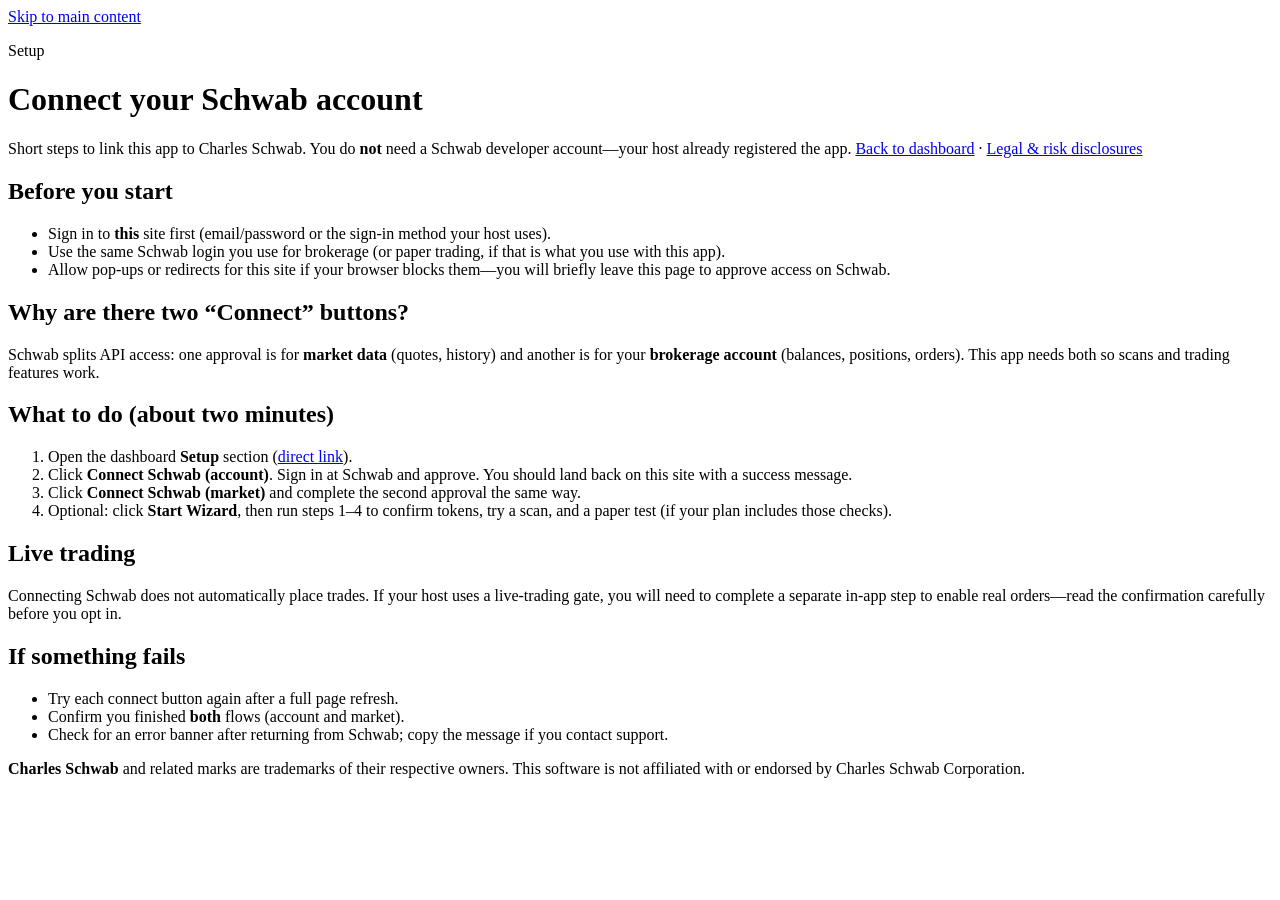
==== schwab_skill/webapp/static/connect-schwab-guide.html @ ff3e0f0a "SaaS: trading halt migration, calibration snapshot, Prometheus metrics, Schwab connect docs, deploy " ====
<!doctype html>
<html lang="en">
  <head>
    <meta charset="UTF-8" />
    <meta name="viewport" content="width=device-width, initial-scale=1.0" />
    <title>Connect your Schwab account — setup guide</title>
    <link rel="stylesheet" href="/static/styles.css" />
  </head>
  <body>
    <a class="skip-link" href="#guideMain">Skip to main content</a>
    <div class="bg-blur bg1"></div>
    <div class="bg-blur bg2"></div>

    <main id="guideMain" class="container legal-page">
      <header class="card legal-page-header">
        <p class="eyebrow">Setup</p>
        <h1>Connect your Schwab account</h1>
        <p class="muted">
          Short steps to link this app to Charles Schwab. You do <strong>not</strong> need a Schwab developer account—your
          host already registered the app. <a href="/">Back to dashboard</a>
          ·
          <a href="/static/legal.html">Legal &amp; risk disclosures</a>
        </p>
      </header>

      <article class="card legal-body">
        <h2>Before you start</h2>
        <ul class="legal-list">
          <li>Sign in to <strong>this</strong> site first (email/password or the sign-in method your host uses).</li>
          <li>Use the same Schwab login you use for brokerage (or paper trading, if that is what you use with this app).</li>
          <li>Allow pop-ups or redirects for this site if your browser blocks them—you will briefly leave this page to approve access on Schwab.</li>
        </ul>

        <h2>Why are there two &ldquo;Connect&rdquo; buttons?</h2>
        <p>
          Schwab splits API access: one approval is for <strong>market data</strong> (quotes, history) and another is for your
          <strong>brokerage account</strong> (balances, positions, orders). This app needs both so scans and trading features work.
        </p>

        <h2>What to do (about two minutes)</h2>
        <ol class="legal-list">
          <li>
            Open the dashboard <strong>Setup</strong> section (<a href="/#onboardingSection">direct link</a>).
          </li>
          <li>
            Click <strong>Connect Schwab (account)</strong>. Sign in at Schwab and approve. You should land back on this site with a
            success message.
          </li>
          <li>
            Click <strong>Connect Schwab (market)</strong> and complete the second approval the same way.
          </li>
          <li>
            Optional: click <strong>Start Wizard</strong>, then run steps 1–4 to confirm tokens, try a scan, and a paper test (if your
            plan includes those checks).
          </li>
        </ol>

        <h2>Live trading</h2>
        <p>
          Connecting Schwab does not automatically place trades. If your host uses a live-trading gate, you will need to complete a
          separate in-app step to enable real orders—read the confirmation carefully before you opt in.
        </p>

        <h2>If something fails</h2>
        <ul class="legal-list">
          <li>Try each connect button again after a full page refresh.</li>
          <li>Confirm you finished <strong>both</strong> flows (account and market).</li>
          <li>Check for an error banner after returning from Schwab; copy the message if you contact support.</li>
        </ul>

        <p class="muted">
          <strong>Charles Schwab</strong> and related marks are trademarks of their respective owners. This software is not
          affiliated with or endorsed by Charles Schwab Corporation.
        </p>
      </article>
    </main>
  </body>
</html>
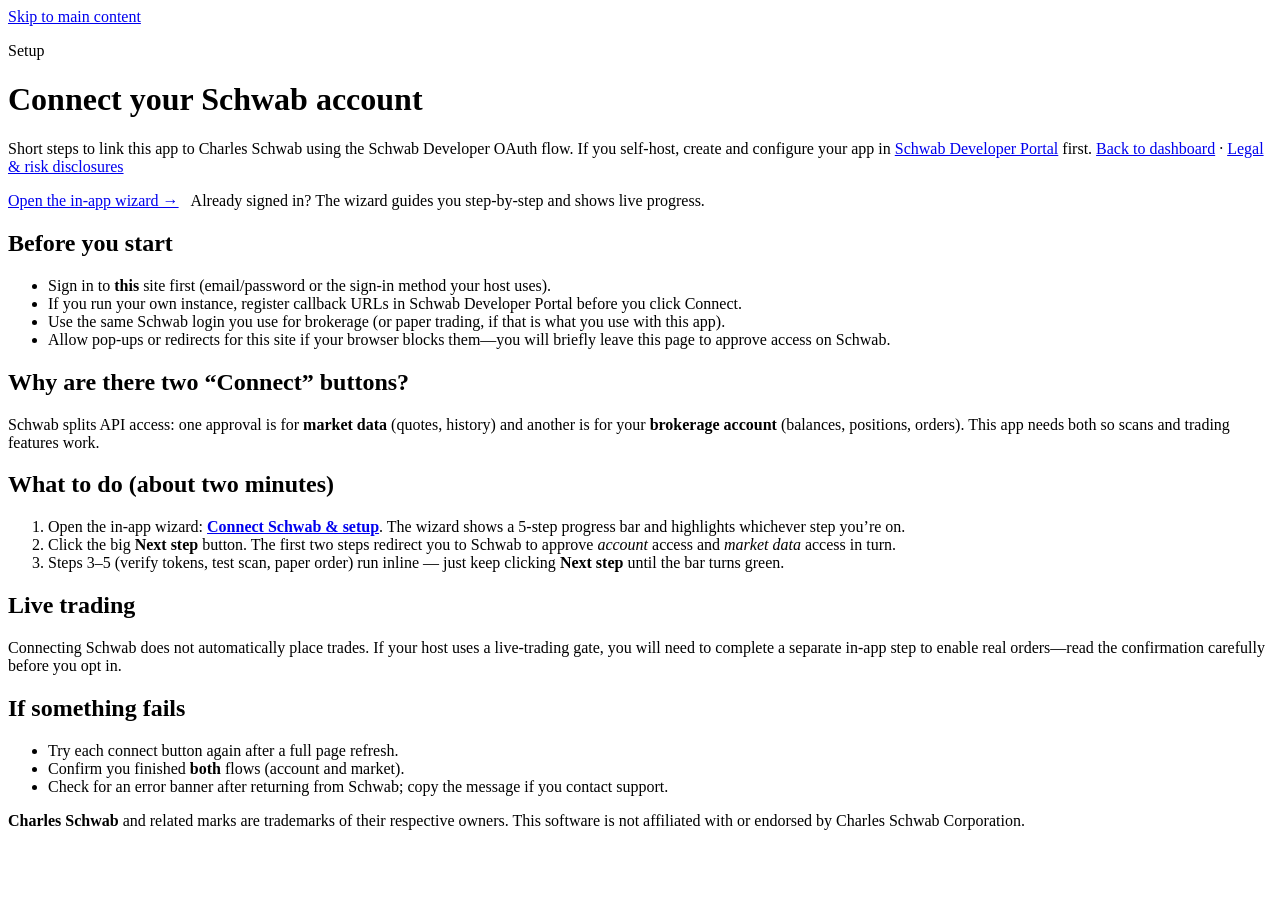
==== commit 622c1ab4: "Land website improvement plan #4-#11 plus prediction-market, agent-intelligence, and SaaS hardening " ====
--- a/schwab_skill/webapp/static/connect-schwab-guide.html
+++ b/schwab_skill/webapp/static/connect-schwab-guide.html
@@ -3,7 +3,9 @@
   <head>
     <meta charset="UTF-8" />
     <meta name="viewport" content="width=device-width, initial-scale=1.0" />
+    <meta name="theme-color" content="#07080d" />
     <title>Connect your Schwab account — setup guide</title>
+    <link rel="icon" href="data:image/svg+xml,<svg xmlns='http://www.w3.org/2000/svg' viewBox='0 0 100 100'><rect rx='20' width='100' height='100' fill='%230c0e14'/><path d='M20 65 L35 45 L50 55 L65 30 L80 40' stroke='%2338bdf8' stroke-width='6' fill='none' stroke-linecap='round' stroke-linejoin='round'/><circle cx='80' cy='40' r='5' fill='%23818cf8'/></svg>" />
     <link rel="stylesheet" href="/static/styles.css" />
   </head>
   <body>
@@ -16,10 +18,17 @@
         <p class="eyebrow">Setup</p>
         <h1>Connect your Schwab account</h1>
         <p class="muted">
-          Short steps to link this app to Charles Schwab. You do <strong>not</strong> need a Schwab developer account—your
-          host already registered the app. <a href="/">Back to dashboard</a>
+          Short steps to link this app to Charles Schwab using the Schwab Developer OAuth flow. If you self-host, create and
+          configure your app in <a href="https://developer.schwab.com" target="_blank" rel="noopener">Schwab Developer Portal</a>
+          first. <a href="/">Back to dashboard</a>
           ·
           <a href="/static/legal.html">Legal &amp; risk disclosures</a>
+        </p>
+        <p style="margin-top:12px;">
+          <a class="btn primary" href="/?section=connect">Open the in-app wizard →</a>
+          <span class="muted small" style="margin-left:8px;">
+            Already signed in? The wizard guides you step-by-step and shows live progress.
+          </span>
         </p>
       </header>
 
@@ -27,6 +36,7 @@
         <h2>Before you start</h2>
         <ul class="legal-list">
           <li>Sign in to <strong>this</strong> site first (email/password or the sign-in method your host uses).</li>
+          <li>If you run your own instance, register callback URLs in Schwab Developer Portal before you click Connect.</li>
           <li>Use the same Schwab login you use for brokerage (or paper trading, if that is what you use with this app).</li>
           <li>Allow pop-ups or redirects for this site if your browser blocks them—you will briefly leave this page to approve access on Schwab.</li>
         </ul>
@@ -40,18 +50,16 @@
         <h2>What to do (about two minutes)</h2>
         <ol class="legal-list">
           <li>
-            Open the dashboard <strong>Setup</strong> section (<a href="/#onboardingSection">direct link</a>).
+            Open the in-app wizard: <a href="/?section=connect"><strong>Connect Schwab &amp; setup</strong></a>.
+            The wizard shows a 5-step progress bar and highlights whichever step you’re on.
           </li>
           <li>
-            Click <strong>Connect Schwab (account)</strong>. Sign in at Schwab and approve. You should land back on this site with a
-            success message.
+            Click the big <strong>Next step</strong> button. The first two steps redirect you to Schwab to approve
+            <em>account</em> access and <em>market data</em> access in turn.
           </li>
           <li>
-            Click <strong>Connect Schwab (market)</strong> and complete the second approval the same way.
-          </li>
-          <li>
-            Optional: click <strong>Start Wizard</strong>, then run steps 1–4 to confirm tokens, try a scan, and a paper test (if your
-            plan includes those checks).
+            Steps 3–5 (verify tokens, test scan, paper order) run inline — just keep clicking <strong>Next step</strong>
+            until the bar turns green.
           </li>
         </ol>
 
